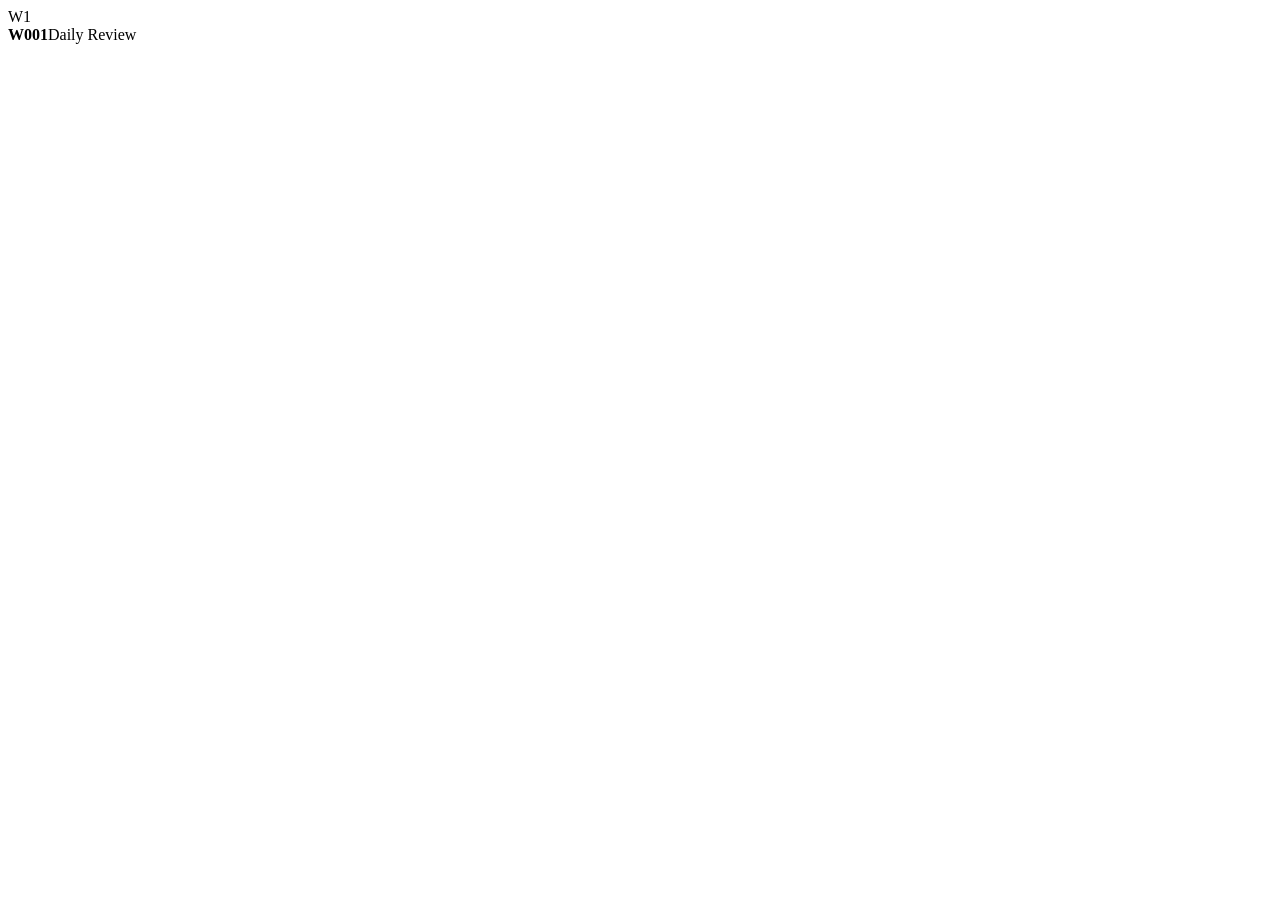
==== quiz.html @ 29ca4ced "Add files via upload" ====
<!doctype html><html lang="en"><head><meta charset="utf-8"><meta name="viewport" content="width=device-width,initial-scale=1"><title>W001 Daily Review</title><link rel="stylesheet" href="css/styles.css"></head><body>
<header class="topbar"><div class="brandmark">W1</div><div class="brandtext"><strong>W001</strong><span>Daily Review</span></div></header>
<main id="app" class="quiz-shell"></main>
<script src="js/quiz-data.js"></script><script src="js/quiz.js"></script></body></html>
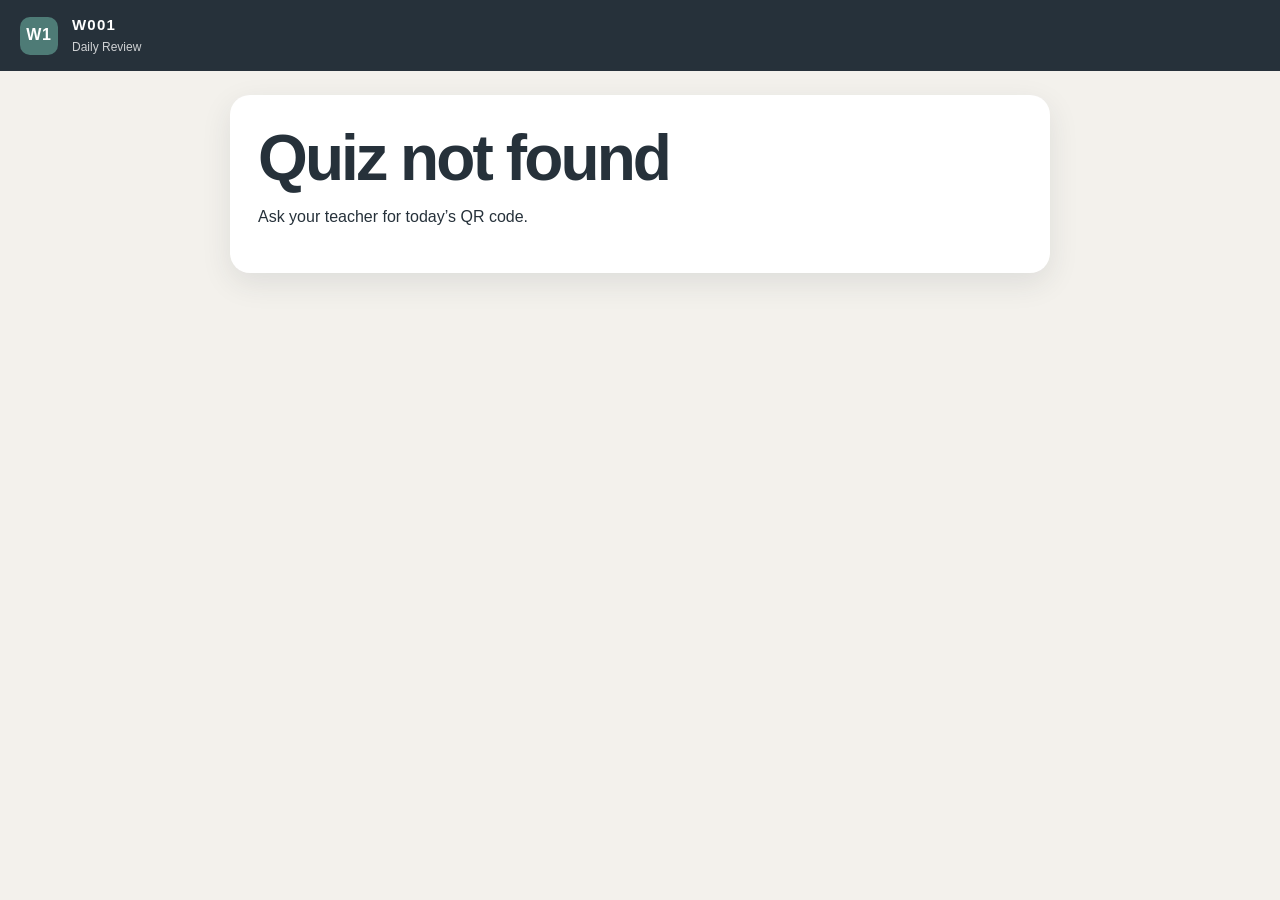
==== commit 317feda5: "Add files via upload" ====
--- a/quiz.html
+++ b/quiz.html
@@ -1,4 +1,4 @@
 <!doctype html><html lang="en"><head><meta charset="utf-8"><meta name="viewport" content="width=device-width,initial-scale=1"><title>W001 Daily Review</title><link rel="stylesheet" href="css/styles.css"></head><body>
 <header class="topbar"><div class="brandmark">W1</div><div class="brandtext"><strong>W001</strong><span>Daily Review</span></div></header>
 <main id="app" class="quiz-shell"></main>
-<script src="js/quiz-data.js"></script><script src="js/quiz.js"></script></body></html>
+<script src="js/config.js"></script><script src="js/quiz-data.js"></script><script src="js/loader.js"></script><script src="js/quiz.js"></script></body></html>
--- a/css/styles.css
+++ b/css/styles.css
@@ -0,0 +1,46 @@
+:root{
+  --ink:#26313A; --paper:#F3F1EC; --white:#FFFFFF; --teal:#4E7B76;
+  --gold:#B58A3C; --blue:#5B6F8C; --violet:#7A6A8F; --muted:#6B7580;
+  --line:#d8d6d0; --good:#2f6b43; --bad:#9c3f36; --shadow:0 10px 30px rgba(38,49,58,.10);
+}
+*{box-sizing:border-box}
+html,body{margin:0;padding:0;background:var(--paper);color:var(--ink);font-family:Arial,"Noto Sans",sans-serif;line-height:1.4}
+body{min-height:100vh}
+.topbar{background:var(--ink);color:white;padding:14px 20px;display:flex;align-items:center;gap:14px;position:sticky;top:0;z-index:20}
+.brandmark{width:38px;height:38px;border-radius:10px;background:var(--teal);display:grid;place-items:center;font-weight:800;letter-spacing:.04em}
+.brandtext strong{display:block;font-size:15px;letter-spacing:.08em}.brandtext span{font-size:12px;opacity:.78}
+.wrap{width:min(1120px,92vw);margin:34px auto 70px}.hero{display:grid;grid-template-columns:1fr auto;gap:28px;align-items:end;margin-bottom:24px}
+.eyebrow{text-transform:uppercase;letter-spacing:.12em;font-size:12px;font-weight:700;color:var(--teal)}
+h1{font-size:clamp(34px,6vw,64px);line-height:.98;margin:.25rem 0 .65rem;letter-spacing:-.045em} .lead{font-size:18px;color:var(--muted);max-width:760px}
+.phase-rail{display:grid;grid-template-columns:repeat(4,1fr);height:10px;border-radius:999px;overflow:hidden;margin:22px 0 34px}.phase-rail span:nth-child(1){background:var(--teal)}.phase-rail span:nth-child(2){background:var(--gold)}.phase-rail span:nth-child(3){background:var(--blue)}.phase-rail span:nth-child(4){background:var(--violet)}
+.toolbar{display:flex;gap:12px;flex-wrap:wrap;align-items:center;margin:20px 0}.toolbar input,.toolbar select{border:1px solid var(--line);background:white;border-radius:10px;padding:11px 12px;font:inherit;color:var(--ink)}
+.quiz-grid{display:grid;grid-template-columns:repeat(auto-fit,minmax(280px,1fr));gap:16px}.quiz-card{background:white;border:1px solid var(--line);border-radius:18px;padding:20px;box-shadow:var(--shadow);position:relative;overflow:hidden}.quiz-card::before{content:"";position:absolute;left:0;top:0;bottom:0;width:6px;background:var(--phase,var(--teal))}
+.meta{font-size:12px;text-transform:uppercase;letter-spacing:.08em;color:var(--muted);font-weight:700}.quiz-card h2{margin:.35rem 0 .3rem;font-size:22px}.quiz-card p{margin:.2rem 0 1rem;color:var(--muted)}
+.btn{appearance:none;border:0;border-radius:10px;padding:11px 14px;background:var(--ink);color:white;font:700 14px Arial;cursor:pointer}.btn:hover{filter:brightness(1.08)}.btn.secondary{background:white;color:var(--ink);border:1px solid var(--line)}.btn.teal{background:var(--teal)}.btn.small{padding:8px 10px;font-size:12px}.btn:disabled{opacity:.45;cursor:not-allowed}
+.teacher-panel{margin-top:18px;border-top:1px solid var(--line);padding-top:15px}.qrbox{display:none;background:var(--paper);border-radius:14px;padding:14px;margin-top:12px}.qrbox.open{display:grid;grid-template-columns:156px 1fr;gap:16px;align-items:center}.qr-canvas{background:white;border-radius:12px;padding:8px;width:156px;min-height:156px;display:grid;place-items:center}.qr-canvas img,.qr-canvas canvas{max-width:140px!important;max-height:140px!important}.shareurl{font-size:12px;word-break:break-all;background:white;border:1px solid var(--line);border-radius:8px;padding:8px;margin:8px 0}
+.notice{padding:12px 14px;border-left:4px solid var(--gold);background:#fff9ed;border-radius:8px;color:#5d4a27;font-size:14px}
+.quiz-shell{width:min(820px,94vw);margin:24px auto 80px}.quiz-head{background:white;border-radius:18px;padding:22px 24px;box-shadow:var(--shadow);border-top:8px solid var(--phase,var(--teal));margin-bottom:18px}.quiz-head h1{font-size:32px;margin:.25rem 0}.progress{height:10px;background:#e4e2dc;border-radius:999px;overflow:hidden;margin:18px 0 4px}.progress>div{height:100%;width:0;background:var(--phase,var(--teal));transition:width .2s}.progress-text{font-size:12px;color:var(--muted);text-align:right}
+.qcard{background:white;border:1px solid var(--line);border-radius:18px;padding:22px;box-shadow:var(--shadow);margin:14px 0}.qnum{font-size:12px;font-weight:800;letter-spacing:.09em;color:var(--muted);text-transform:uppercase}.qprompt{font-size:20px;font-weight:700;margin:8px 0 16px}.choices{display:grid;gap:9px}.choice{border:1px solid var(--line);background:white;border-radius:11px;padding:12px 13px;text-align:left;font:inherit;cursor:pointer}.choice:hover{border-color:var(--phase,var(--teal))}.choice.selected{border:2px solid var(--phase,var(--teal));background:#f8faf9}.choice.correct{border-color:var(--good);background:#eef8f0}.choice.incorrect{border-color:var(--bad);background:#fff1ef}
+.gap-input{width:100%;font:inherit;padding:12px;border:1px solid var(--line);border-radius:10px}.sort-area{display:grid;gap:12px}.sort-items,.category-box{border:1px dashed #b9b7b0;border-radius:12px;padding:12px;min-height:64px;background:#fbfaf7}.sort-chip{display:inline-block;border:1px solid var(--line);background:white;border-radius:999px;padding:8px 11px;margin:4px;cursor:grab}.sort-chip.selected{outline:3px solid rgba(78,123,118,.25)}.categories{display:grid;grid-template-columns:repeat(auto-fit,minmax(130px,1fr));gap:10px}.category-box h4{margin:0 0 8px;font-size:12px;letter-spacing:.07em}.category-box{cursor:pointer}.category-box.over{background:#f0f5f4}
+.reorder-list{display:grid;gap:8px}.reorder-item{display:grid;grid-template-columns:1fr auto;gap:8px;align-items:center;border:1px solid var(--line);border-radius:10px;padding:9px 10px;background:#fff}.reorder-item.dragging{opacity:.45}.move-buttons{display:flex;gap:4px}.move-buttons button{border:1px solid var(--line);background:var(--paper);border-radius:7px;min-width:32px;min-height:32px;cursor:pointer}
+.feedback{display:none;margin-top:14px;border-radius:10px;padding:11px 12px;font-size:14px}.feedback.show{display:block}.feedback.good{background:#eef8f0;color:#245333}.feedback.bad{background:#fff1ef;color:#772f29}.navrow{display:flex;gap:10px;justify-content:space-between;margin-top:18px}.score-card{background:white;border-radius:20px;padding:28px;box-shadow:var(--shadow);margin-top:18px}.score-big{font-size:72px;font-weight:800;letter-spacing:-.05em}.answers-review{display:grid;gap:10px;margin-top:22px}.answer-row{border-top:1px solid var(--line);padding-top:12px}.answer-row strong{display:block;margin-bottom:4px}.tiny{font-size:12px;color:var(--muted)}
+footer{width:min(1120px,92vw);margin:0 auto 30px;color:var(--muted);font-size:12px}
+@media (max-width:650px){.hero{grid-template-columns:1fr}.wrap{margin-top:22px}.qrbox.open{grid-template-columns:1fr}.qr-canvas{margin:auto}.qprompt{font-size:18px}.quiz-head h1{font-size:27px}.score-big{font-size:56px}.topbar{position:static}}
+@media (prefers-reduced-motion:reduce){*{scroll-behavior:auto!important;transition:none!important}}
+
+.week-head{margin:18px 0 4px;font-size:1.05rem;color:#26313A}
+.quiz-card.soon{opacity:.55}
+.quiz-card.soon h2{font-size:1.05rem}
+#unitFilter{margin-right:8px}
+/* identify (click the word or sentence) */
+.identify .tokbox{display:flex;flex-wrap:wrap;gap:8px;margin-top:10px}
+.identify.by-sentence .tokbox{flex-direction:column}
+.tok{appearance:none;border:1.5px solid var(--line);background:#fff;color:var(--ink);border-radius:10px;padding:9px 12px;font:inherit;font-size:17px;cursor:pointer;text-align:left}
+.tok:hover{border-color:var(--teal)}
+.tok.selected{border-color:var(--teal);background:#e6f0ee;box-shadow:0 0 0 2px rgba(78,123,118,.25)}
+.tok.correct{border-color:var(--good);background:#e5f2e9}
+.tok.incorrect{border-color:var(--bad);background:#f6e4e1}
+.tok.missed{border-color:var(--good);border-style:dashed;background:#f3f9f4}
+.tok:disabled{cursor:default;color:var(--ink);opacity:1}
+.locked{pointer-events:none}
+@media print{.topbar,.btn{display:none}.answer-row{break-inside:avoid}}
